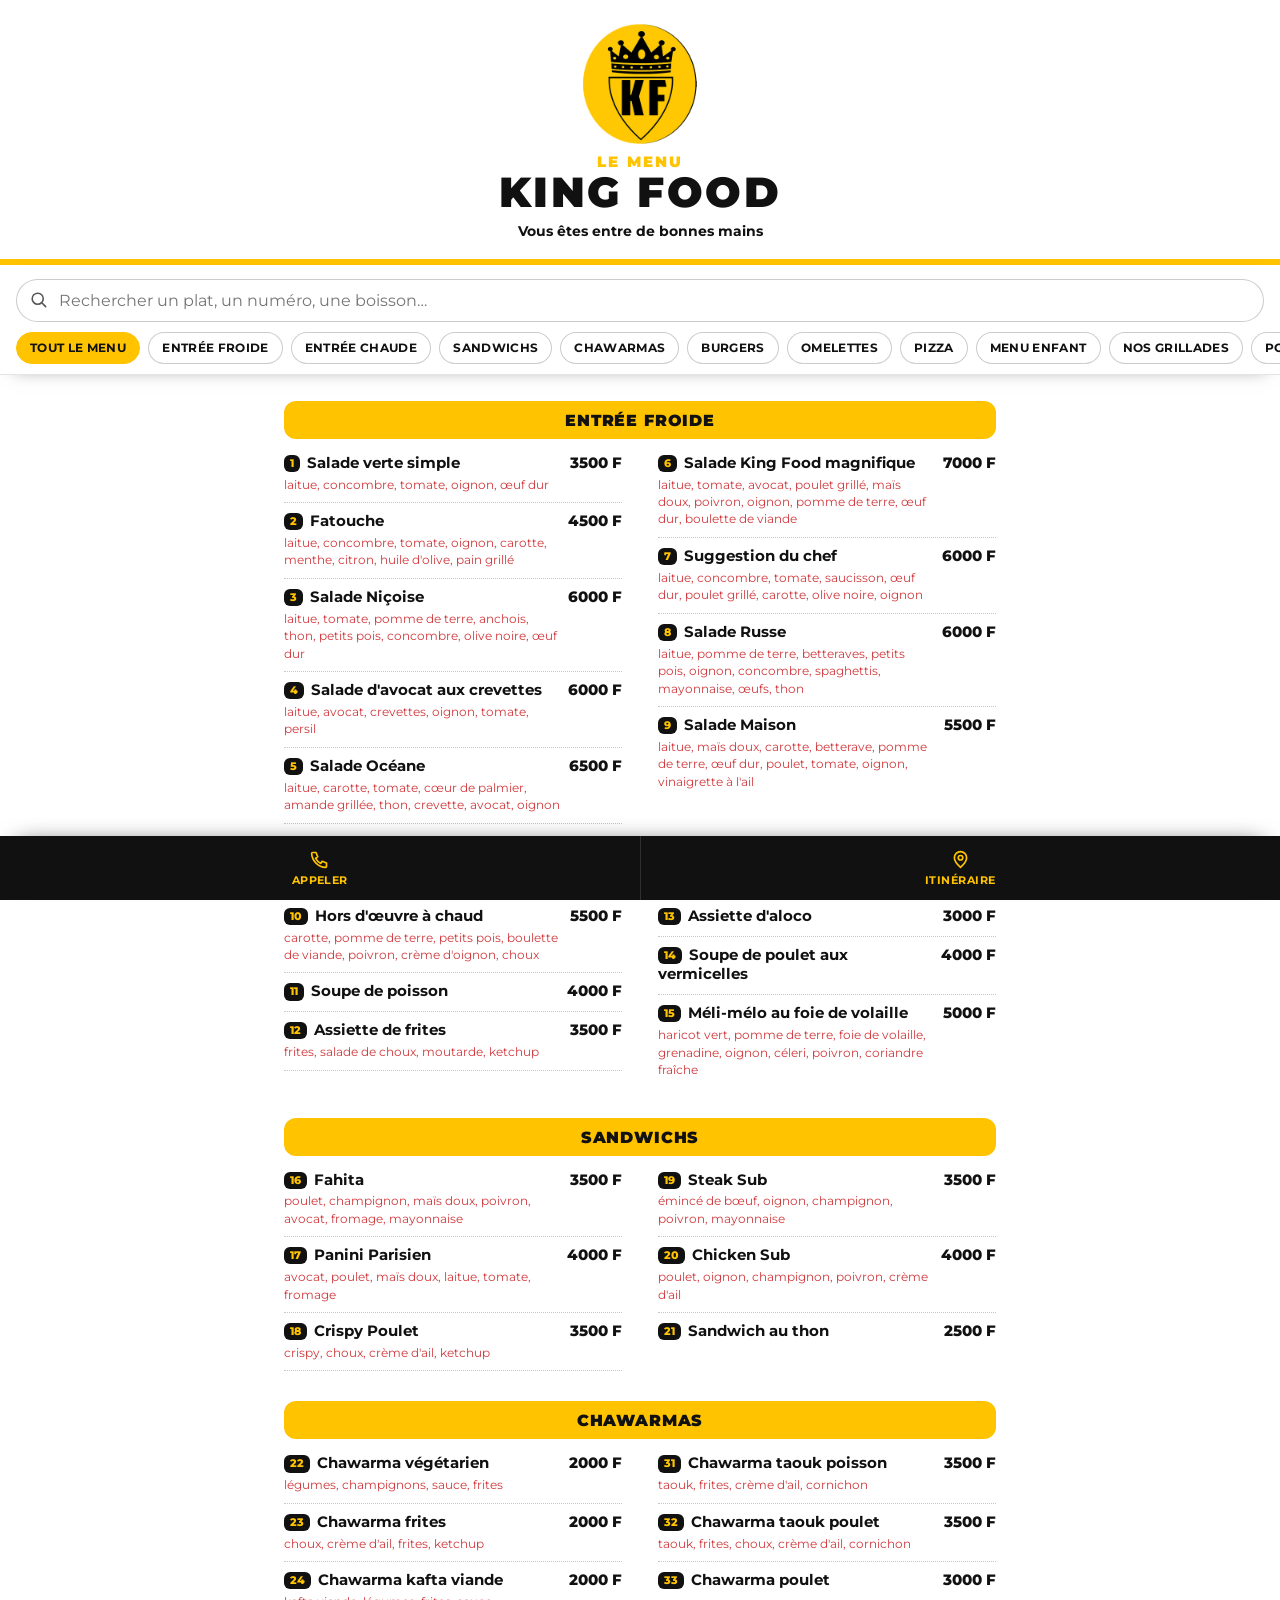
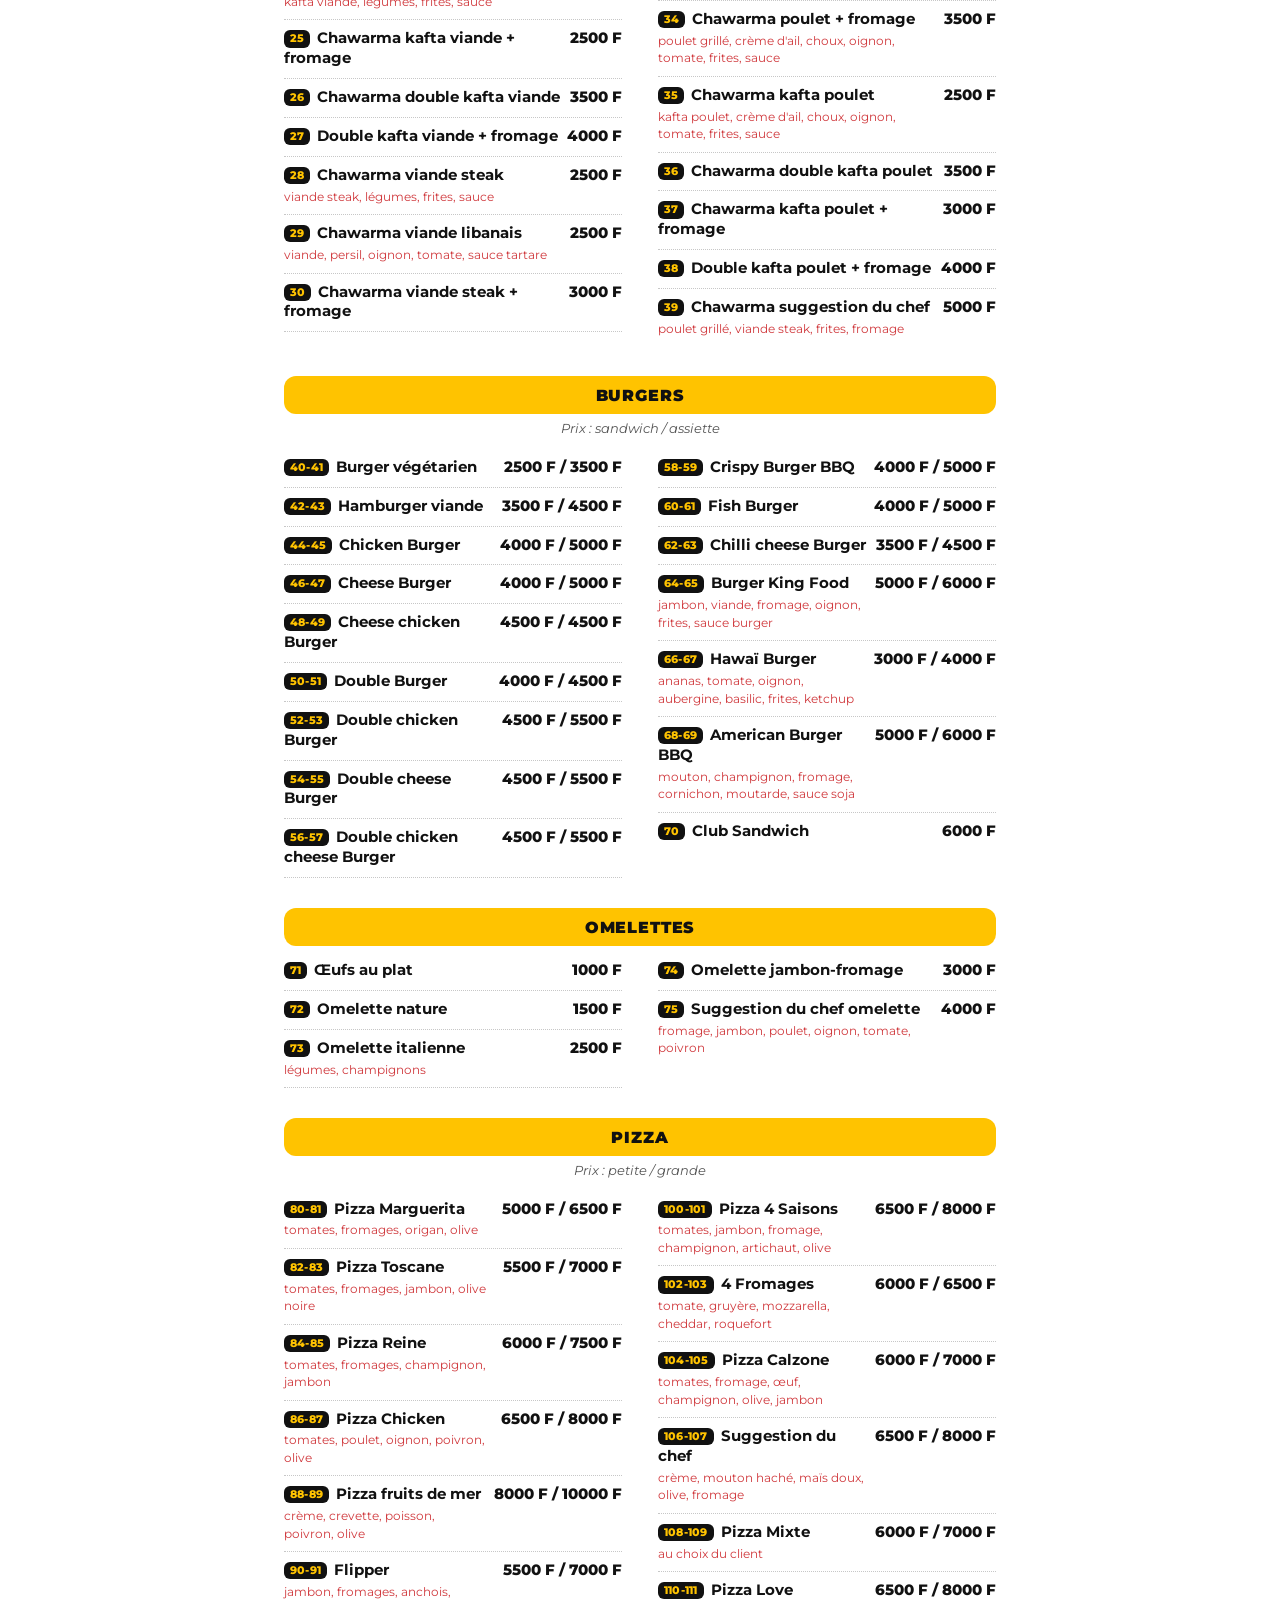
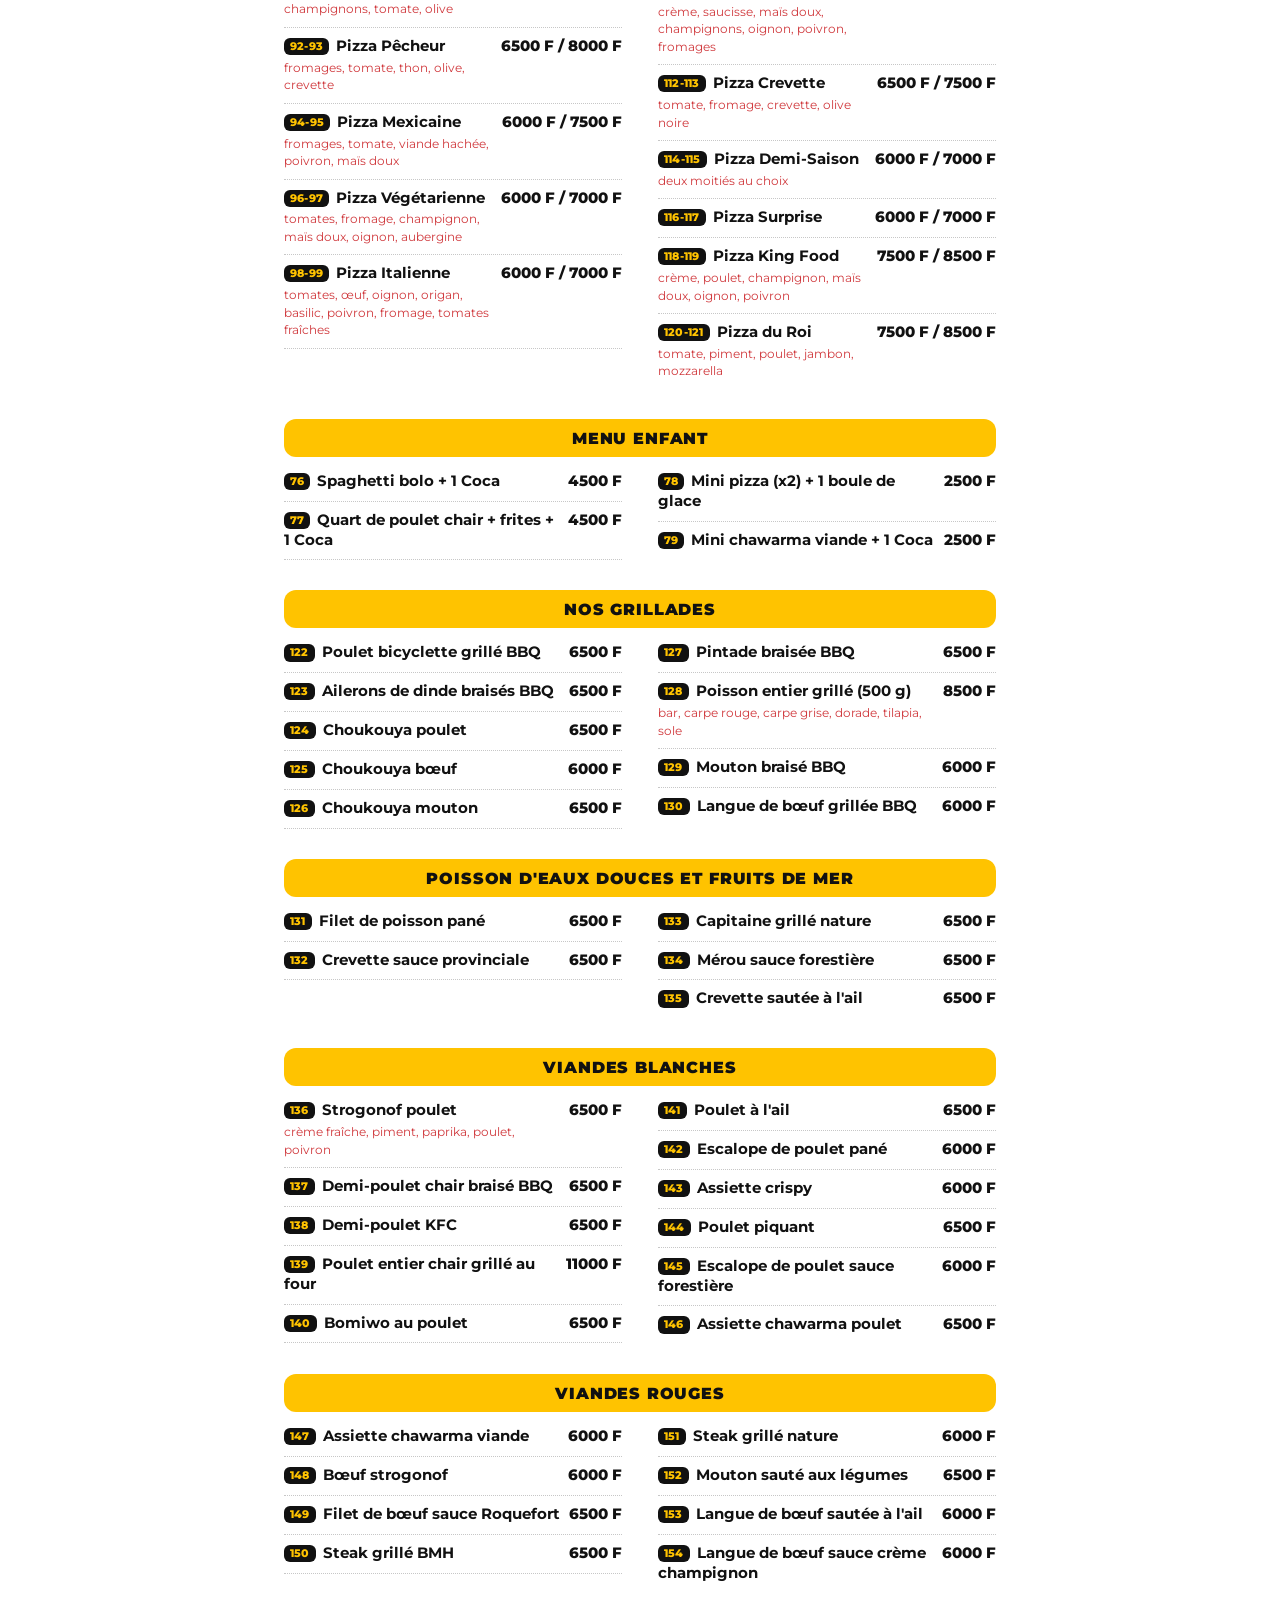
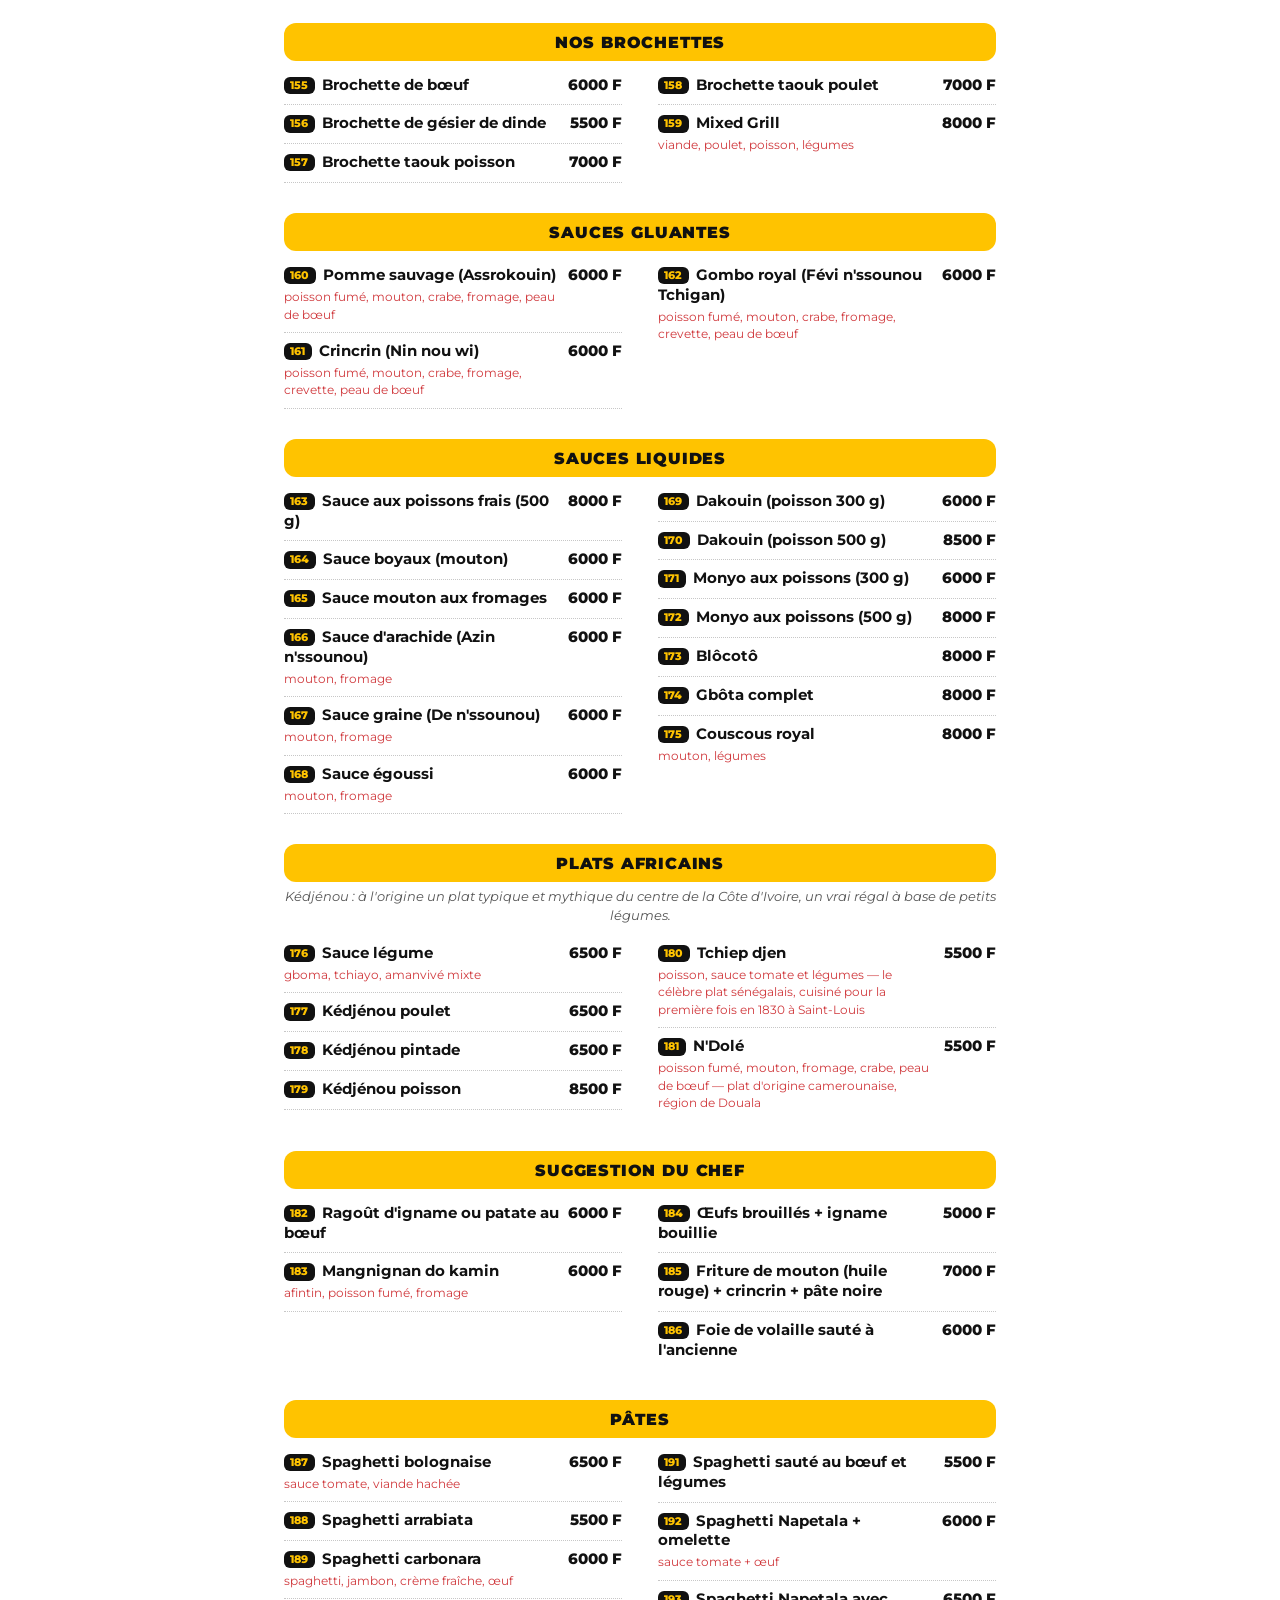
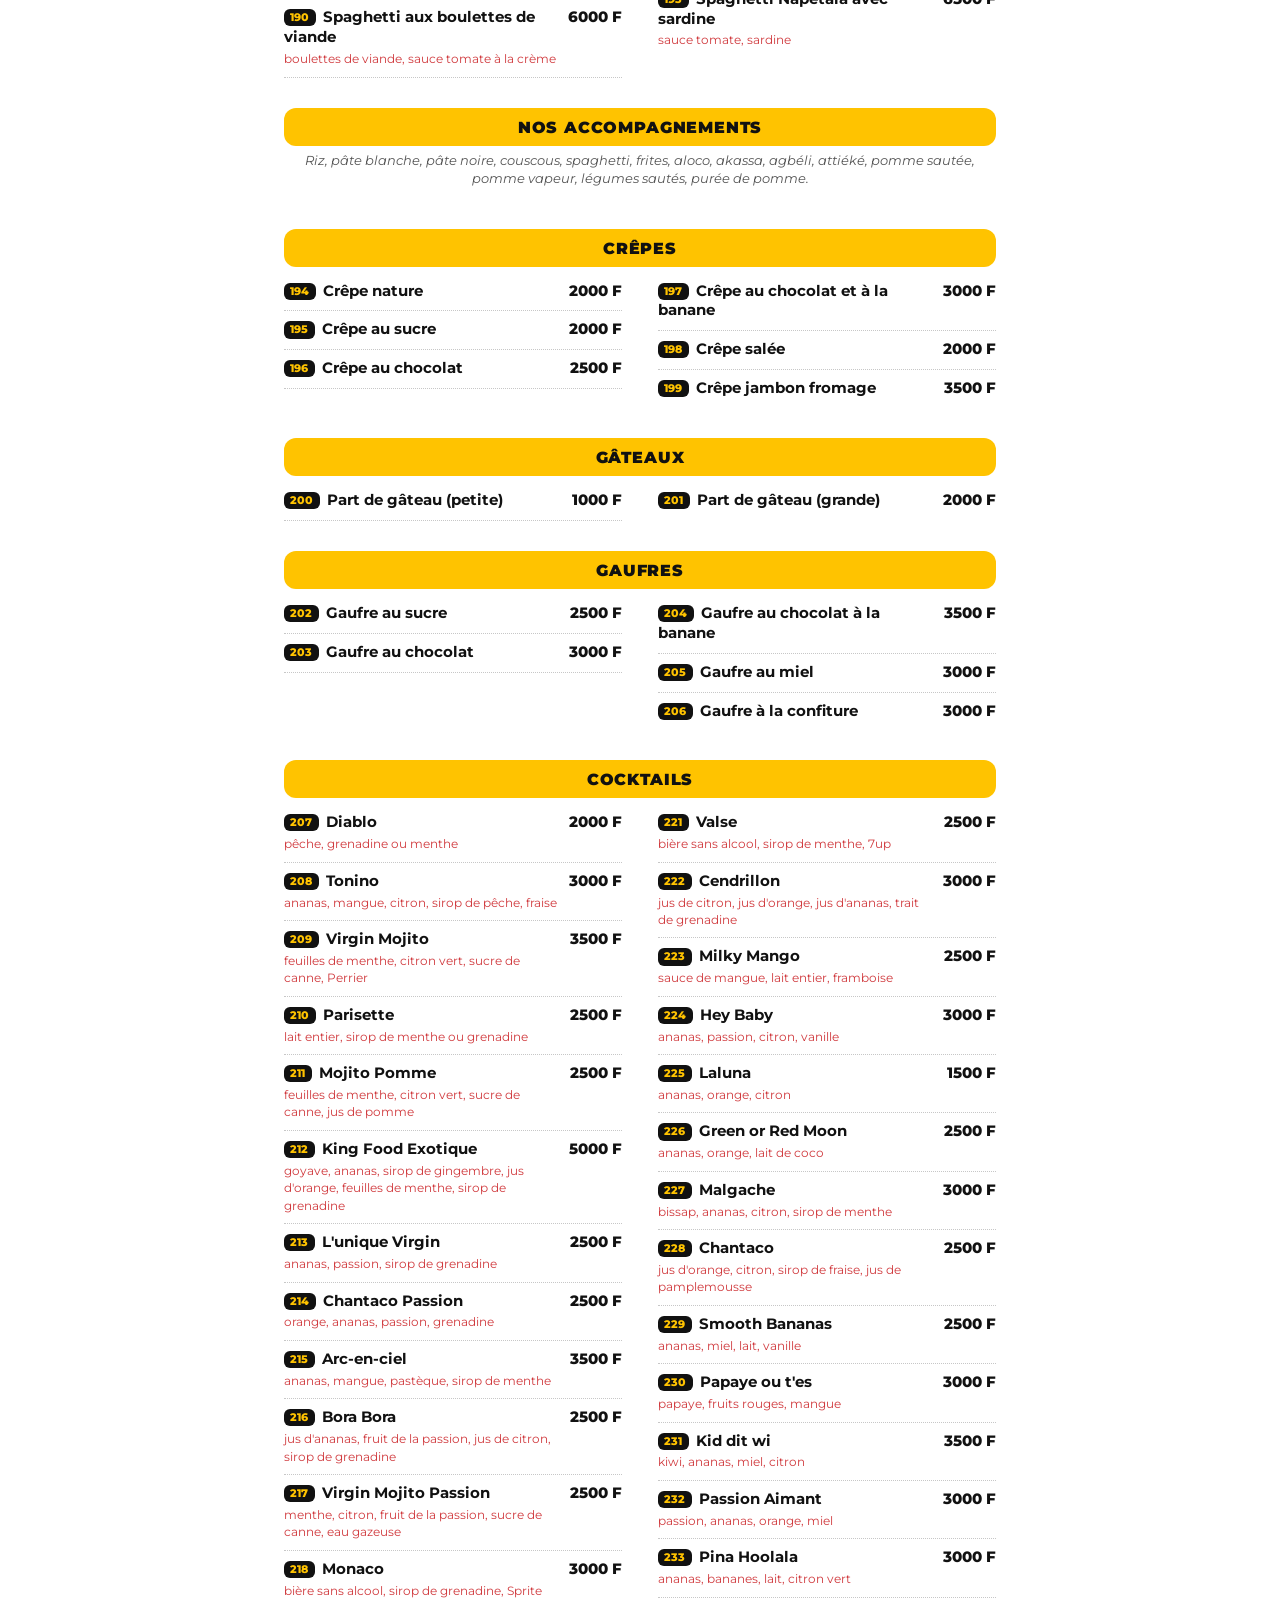
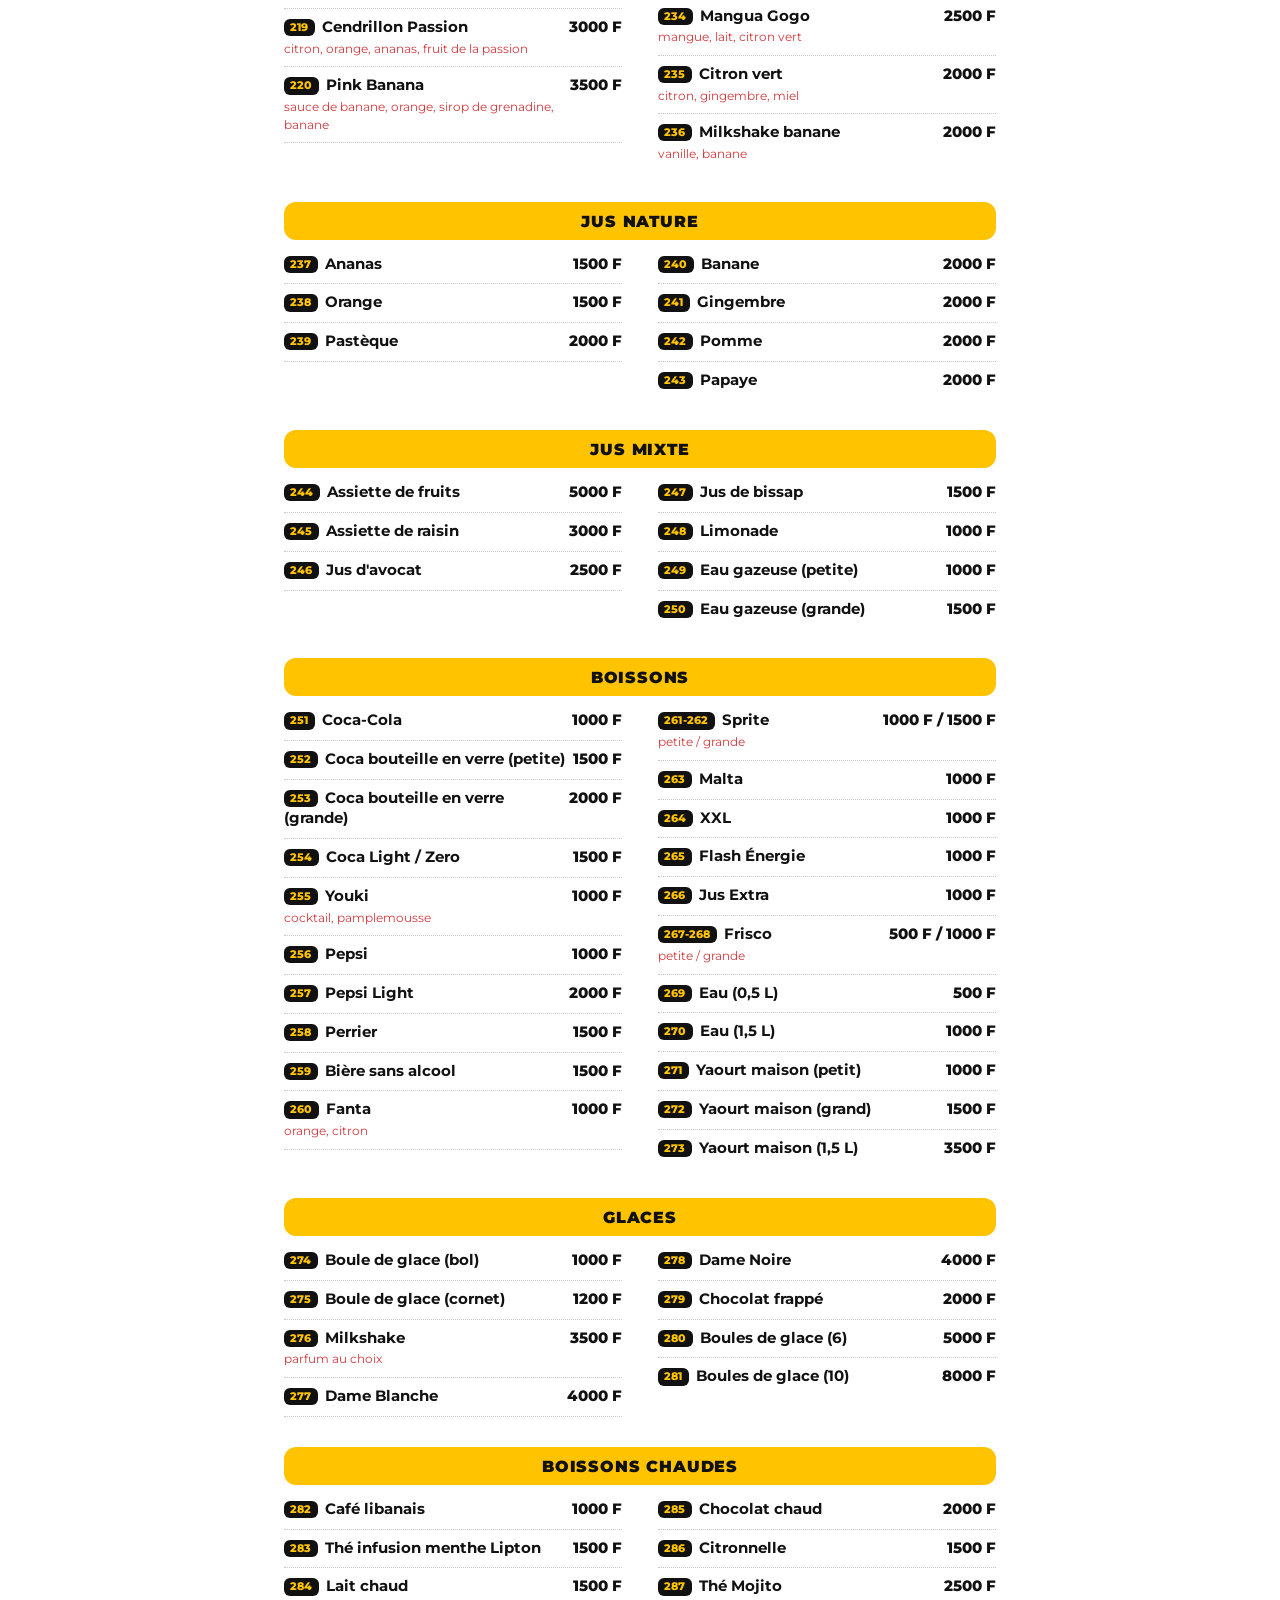
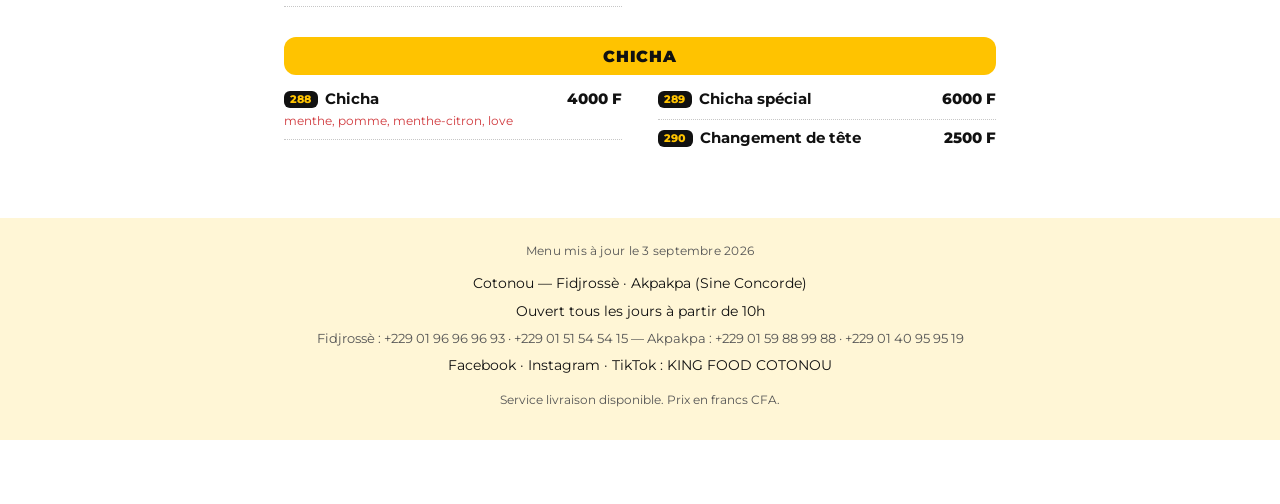
==== index.html @ 0600dcc7 "KING FOOD : menu par code QR permanent, mis à jour via menu.json Le QR encode définitivement https:/" ====
<!DOCTYPE html>
<html lang="fr">
<head>
<meta charset="UTF-8">
<meta name="viewport" content="width=device-width, initial-scale=1, viewport-fit=cover">
<title>Le Menu — KING FOOD</title>
<meta name="description" content="Le menu KING FOOD (Cotonou — Fidjrossè et Akpakpa) : burgers, chawarmas, pizzas, grillades, plats africains, cocktails et desserts. Ouvert tous les jours à partir de 10h, livraison disponible.">
<meta name="theme-color" content="#FFC300">
<meta name="robots" content="index,follow">
<link rel="manifest" href="manifest.webmanifest">
<link rel="preload" href="menu.json" as="fetch" crossorigin="anonymous">
<link rel="preconnect" href="https://fonts.googleapis.com">
<link rel="preconnect" href="https://fonts.gstatic.com" crossorigin>
<link href="https://fonts.googleapis.com/css2?family=Montserrat:wght@400;600;700;800;900&display=swap" rel="stylesheet">
<link rel="stylesheet" href="identite.css">
<link rel="stylesheet" href="carte.css">
<link rel="icon" href="icone-192.png">
<link rel="apple-touch-icon" href="icone-192.png">
</head>
<body>

<header class="carte-header">
  <!-- Le logo se remplace en déposant un nouveau logo.png dans ce dossier. -->
  <img class="carte-logo" src="logo.png" alt="" onerror="this.hidden=true">
  <p class="carte-kicker">Le menu</p>
  <h1 class="carte-brand" id="nomRestaurant">King Food</h1>
  <p class="carte-sub" id="sousTitre" hidden></p>
</header>

<!-- Barre collante : salle + recherche + catégories -->
<div class="sticky-bar">
  <div class="rooms" id="rooms" role="tablist" aria-label="Choisir la carte"></div>
  <div class="search-wrap">
    <svg class="search-icon" viewBox="0 0 24 24" aria-hidden="true">
      <circle cx="11" cy="11" r="7" fill="none" stroke="currentColor" stroke-width="2"/>
      <line x1="16.5" y1="16.5" x2="21" y2="21" stroke="currentColor" stroke-width="2" stroke-linecap="round"/>
    </svg>
    <input id="search" type="search" inputmode="search" autocomplete="off"
           placeholder="Rechercher un plat, un numéro, une boisson…" aria-label="Rechercher dans le menu">
    <button type="button" id="searchClear" class="search-clear" aria-label="Effacer la recherche" hidden>&times;</button>
  </div>
  <nav class="cats" id="cats" aria-label="Catégories"></nav>
</div>

<main id="menu" class="menu" aria-live="polite">
  <p class="loading">Chargement du menu…</p>
</main>

<footer class="carte-footer">
  <p class="maj" id="maj"></p>
  <div class="foot-info" id="footInfo"></div>
  <p class="foot-legal" id="mention" hidden></p>
</footer>

<!-- Barre d'actions fixe en bas d'écran -->
<div class="actionbar" id="actionbar"></div>

<script src="carte.js"></script>
</body>
</html>
---- identite.css ----
/* =========================================================
   CHARTE GRAPHIQUE KING FOOD — le seul fichier à ajuster pour les
   couleurs et les polices. La page carte, l'outil d'import et les
   supports d'impression lisent tous ces variables.
   Relevée sur le logo et le menu imprimé : jaune, noir, blanc,
   rouge d'accent (descriptions, bandes), capitales très grasses.
   Le logo se dépose dans ce dossier sous le nom logo.png.
   ========================================================= */
:root{
  --kf-jaune:#FFC300;
  --kf-noir:#111111;
  --kf-rouge:#D0393D;
  --kf-blanc:#FFFFFF;

  --kf-primaire:var(--kf-jaune);        /* cartouches de catégories, onglet actif, liseré */
  --kf-sur-primaire:var(--kf-noir);     /* texte posé sur le jaune */
  --kf-accent:var(--kf-rouge);          /* descriptions des plats, mots en avant */
  --kf-fond:var(--kf-blanc);            /* fond de page */
  --kf-fond-doux:#FFF6D6;               /* pied de page, cartouches doux (jaune très pâle) */
  --kf-texte:var(--kf-noir);
  --kf-texte-doux:#555555;
  --kf-entete-fond:var(--kf-blanc);     /* en-tête : blanc comme la couverture du menu */
  --kf-entete-texte:var(--kf-noir);
  --kf-barre-fond:var(--kf-noir);       /* barre d'actions en bas d'écran */
  --kf-barre-texte:var(--kf-jaune);

  --kf-police-titre:'Montserrat', 'Poppins', Arial, sans-serif;   /* capitales grasses du menu */
  --kf-police-texte:'Montserrat', 'Poppins', Arial, sans-serif;
}
---- carte.css ----
/* =========================================================
   LA CARTE KING FOOD — feuille de style pensée d'abord pour le mobile.
   Couleurs et polices : identite.css (la charte).
   ========================================================= */
:root{ --bar-h:64px }

*,*::before,*::after{box-sizing:border-box}
html{-webkit-text-size-adjust:100%}
body{
  margin:0;
  font-family:var(--kf-police-texte);
  color:var(--kf-texte);
  background:var(--kf-fond);
  -webkit-font-smoothing:antialiased;
  /* place pour la barre d'actions fixe + encoche iPhone */
  padding-bottom:calc(var(--bar-h) + env(safe-area-inset-bottom));
}
body.sans-actions{padding-bottom:0}
img,svg{display:block;max-width:100%}
button{font-family:inherit;cursor:pointer}

/* ---------- En-tête : comme la couverture du menu ---------- */
.carte-header{
  background:var(--kf-entete-fond);
  color:var(--kf-entete-texte);
  text-align:center;
  padding:24px 20px 20px;
  border-bottom:6px solid var(--kf-primaire);
  position:relative;
}
.carte-header::after{
  content:"";
  position:absolute;left:0;right:0;bottom:-10px;height:4px;
  background:var(--kf-accent);
}
.carte-logo{display:block;width:96px;height:96px;margin:0 auto 8px;object-fit:contain}
.carte-logo[hidden]{display:none}
.carte-kicker{
  margin:0;
  font-family:var(--kf-police-titre);
  font-weight:900;
  text-transform:uppercase;
  letter-spacing:.14em;
  color:var(--kf-primaire);
  font-size:.95rem;
}
.carte-brand{
  font-family:var(--kf-police-titre);
  font-size:2rem;
  font-weight:900;
  text-transform:uppercase;
  letter-spacing:.06em;
  margin:0;
  line-height:1.05;
}
.carte-sub{margin:8px 0 0;font-size:.86rem;font-weight:700}
.carte-sub[hidden]{display:none}

/* ---------- Barre collante ---------- */
.sticky-bar{
  position:sticky;
  top:0;
  z-index:20;
  background:var(--kf-fond);
  border-bottom:1px solid rgba(0,0,0,.1);
  box-shadow:0 6px 18px -14px rgba(0,0,0,.6);
  padding:14px 0 0;
}

/* Onglets de salle (masqués s'il n'y a qu'une carte) */
.rooms{display:flex;gap:8px;padding:0 16px 10px}
.rooms[hidden]{display:none}
.room-tab{
  flex:1;
  padding:11px 8px;
  border:2px solid var(--kf-noir);
  background:transparent;
  color:var(--kf-noir);
  border-radius:999px;
  font-weight:700;
  font-size:.9rem;
  transition:background .18s ease,color .18s ease;
}
.room-tab[aria-selected="true"]{background:var(--kf-primaire);border-color:var(--kf-primaire);color:var(--kf-sur-primaire)}

/* Recherche */
.search-wrap{position:relative;padding:0 16px 10px}
.search-icon{position:absolute;left:29px;top:11px;width:19px;height:19px;color:var(--kf-texte-doux);pointer-events:none}
#search{
  width:100%;
  padding:11px 40px 11px 42px;
  font-size:16px; /* 16px = pas de zoom automatique sur iOS */
  font-family:inherit;
  color:var(--kf-texte);
  background:#fff;
  border:1.5px solid rgba(0,0,0,.2);
  border-radius:999px;
  outline:none;
}
#search:focus{border-color:var(--kf-noir);box-shadow:0 0 0 3px rgba(255,195,0,.45)}
#search::-webkit-search-cancel-button{display:none}
.search-clear{position:absolute;right:26px;top:5px;width:30px;height:30px;border:0;background:transparent;color:var(--kf-texte-doux);font-size:1.5rem;line-height:1}

/* Pastilles de catégories */
.cats{display:flex;gap:8px;overflow-x:auto;padding:0 16px 10px;scrollbar-width:none;-webkit-overflow-scrolling:touch}
.cats::-webkit-scrollbar{display:none}
.cat-pill{
  flex:0 0 auto;
  padding:8px 13px;
  border:1.5px solid rgba(0,0,0,.2);
  background:#fff;
  color:var(--kf-texte);
  border-radius:999px;
  font-size:.72rem;
  font-weight:700;
  text-transform:uppercase;
  letter-spacing:.03em;
  white-space:nowrap;
  transition:background .18s ease,color .18s ease,border-color .18s ease;
}
.cat-pill.active{background:var(--kf-primaire);border-color:var(--kf-primaire);color:var(--kf-sur-primaire)}

/* ---------- Carte ---------- */
.menu{padding:18px 16px 8px;max-width:760px;margin:0 auto}
.loading,.empty{text-align:center;color:var(--kf-texte-doux);padding:48px 12px;font-size:.92rem}
.empty strong{color:var(--kf-texte);display:block;margin-bottom:6px;font-size:1rem}

.cat-block{margin-bottom:30px;scroll-margin-top:190px}
/* cartouche jaune, capitales noires : le titre de catégorie du menu imprimé */
.cat-title{
  display:block;
  margin:0 0 6px;
  padding:9px 16px;
  background:var(--kf-primaire);
  color:var(--kf-sur-primaire);
  border-radius:12px;
  text-align:center;
  font-family:var(--kf-police-titre);
  font-size:1.02rem;
  font-weight:900;
  text-transform:uppercase;
  letter-spacing:.05em;
}
.cat-note{margin:4px 0 10px;font-size:.8rem;color:var(--kf-texte-doux);text-align:center;font-style:italic;line-height:1.45}

.item{display:flex;align-items:baseline;gap:8px;padding:9px 0;border-bottom:1px dotted rgba(0,0,0,.22)}
.item:last-child{border-bottom:0}
.item-main{flex:1;min-width:0}
.item-name{font-weight:700;font-size:.92rem;line-height:1.35}
/* le numéro du plat, pour commander au comptoir */
.item-num{
  display:inline-block;
  margin-right:7px;
  padding:1px 6px;
  border-radius:6px;
  background:var(--kf-noir);
  color:var(--kf-primaire);
  font-size:.7rem;
  font-weight:800;
  letter-spacing:.02em;
  vertical-align:1px;
  white-space:nowrap;
}
.item-desc{margin-top:2px;font-size:.78rem;line-height:1.4;color:var(--kf-accent)}
.item-price{flex:0 0 auto;font-weight:800;font-size:.92rem;color:var(--kf-noir);white-space:nowrap}
mark{background:rgba(255,195,0,.55);color:inherit;border-radius:3px;padding:0 1px}

/* ---------- Pied de page ---------- */
.carte-footer{background:var(--kf-fond-doux);padding:26px 20px 30px;text-align:center;margin-top:10px}
.maj{margin:0 0 16px;font-size:.74rem;color:var(--kf-texte-doux);letter-spacing:.02em}
.foot-info{display:grid;gap:8px;font-size:.86rem;color:var(--kf-texte);margin-bottom:16px;line-height:1.45}
.foot-info a{color:var(--kf-texte);text-decoration:none;font-weight:700}
.foot-info .tel{font-size:.8rem;color:var(--kf-texte-doux)}
.foot-legal{margin:0;font-size:.72rem;color:var(--kf-texte-doux);line-height:1.5}
.foot-legal[hidden]{display:none}

/* ---------- Barre d'actions fixe ---------- */
.actionbar{
  position:fixed;left:0;right:0;bottom:0;z-index:30;
  display:flex;
  background:var(--kf-barre-fond);
  padding-bottom:env(safe-area-inset-bottom);
  box-shadow:0 -8px 24px -18px rgba(0,0,0,.9);
}
.actionbar[hidden]{display:none}
.action{
  flex:1;display:flex;flex-direction:column;align-items:center;justify-content:center;gap:3px;
  height:var(--bar-h);
  color:var(--kf-barre-texte);
  text-decoration:none;
  font-size:.7rem;font-weight:700;text-transform:uppercase;letter-spacing:.04em;
  border:0;background:transparent;
}
.action + .action{border-left:1px solid rgba(255,255,255,.13)}
.action svg{width:21px;height:21px;fill:none;stroke:currentColor;stroke-width:1.9;stroke-linecap:round;stroke-linejoin:round}
.action:active{background:rgba(255,255,255,.09)}

/* ---------- Écran large : deux colonnes ---------- */
@media (min-width:720px){
  .carte-logo{width:120px;height:120px}
  .carte-brand{font-size:2.6rem}
  .menu{padding:26px 24px 20px}
  .cat-items{columns:2;column-gap:36px}
  .item{break-inside:avoid}
}

/* ---------- Impression ---------- */
@media print{
  .sticky-bar,.actionbar{display:none}
  body{background:#fff;padding-bottom:0}
  .cat-items{columns:2;column-gap:28px}
  .cat-block{break-inside:avoid}
}

@media (prefers-reduced-motion:reduce){
  *{transition:none!important;scroll-behavior:auto!important}
}
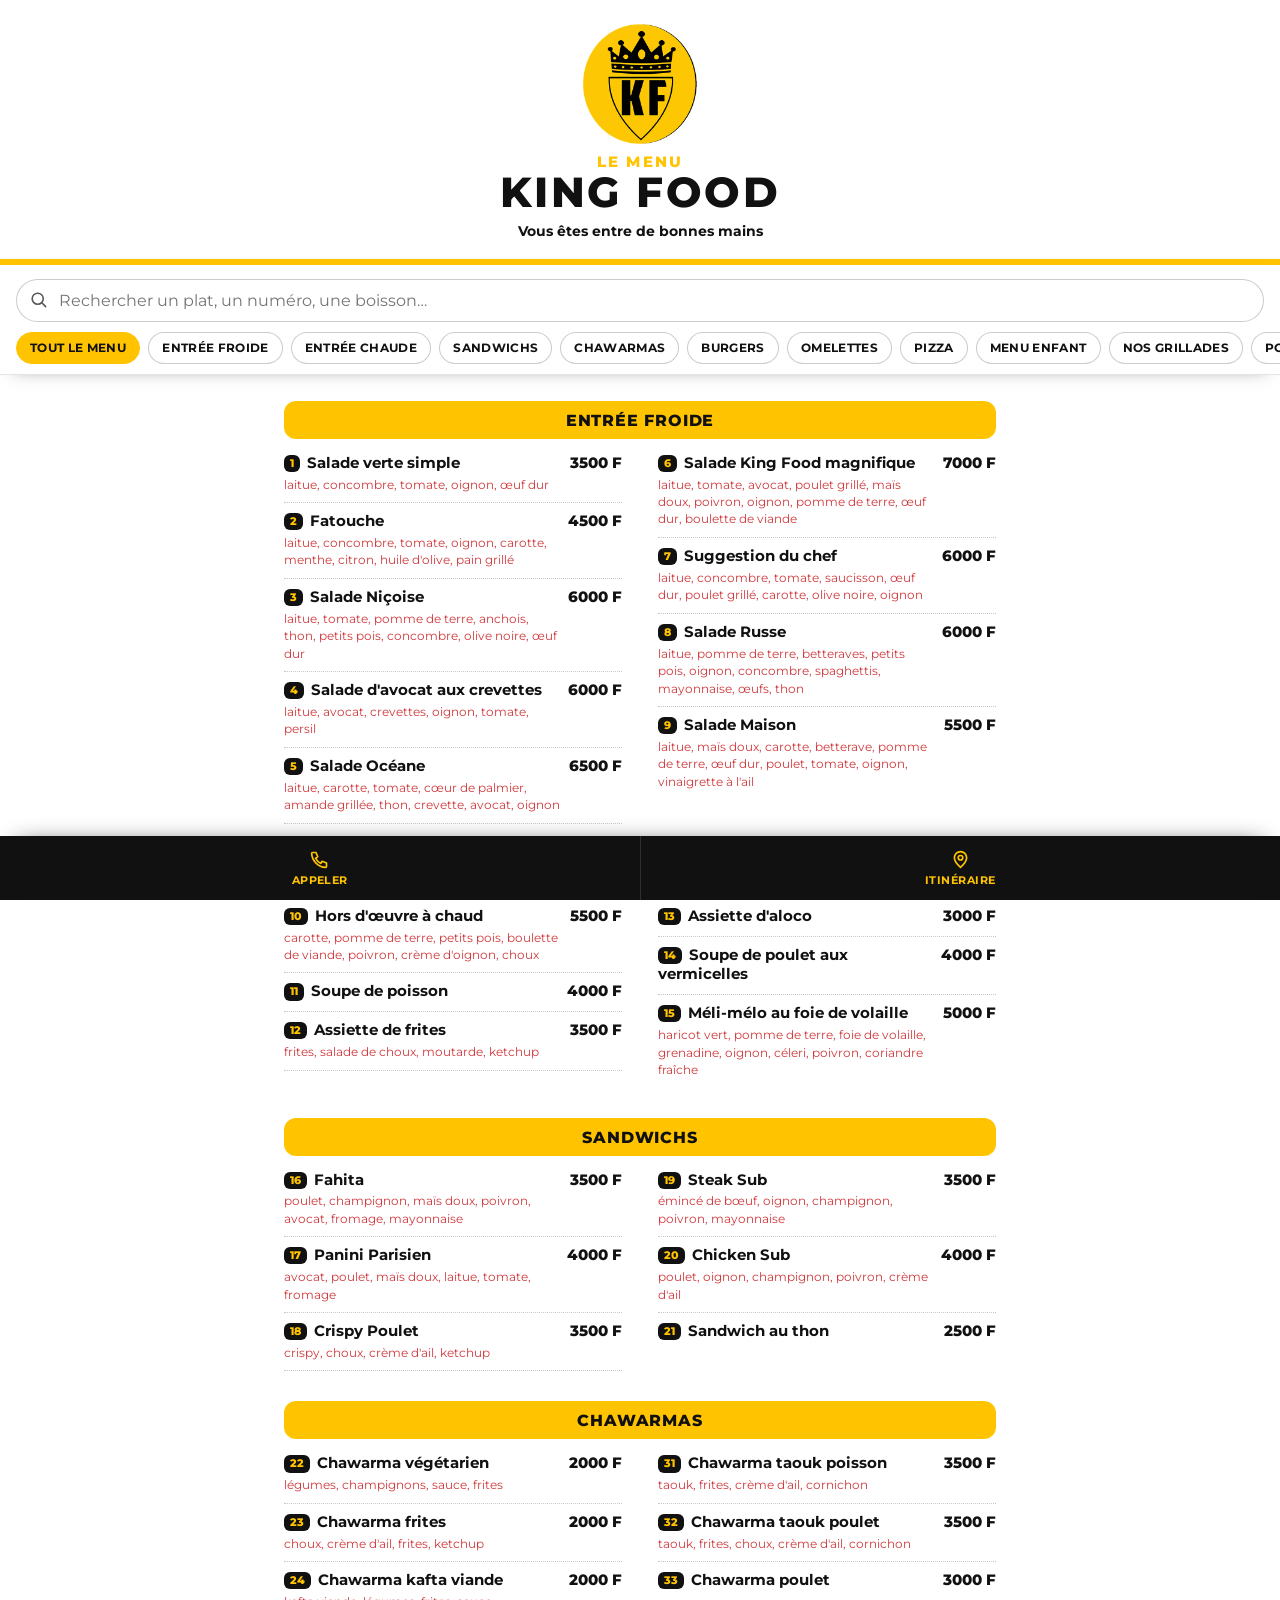
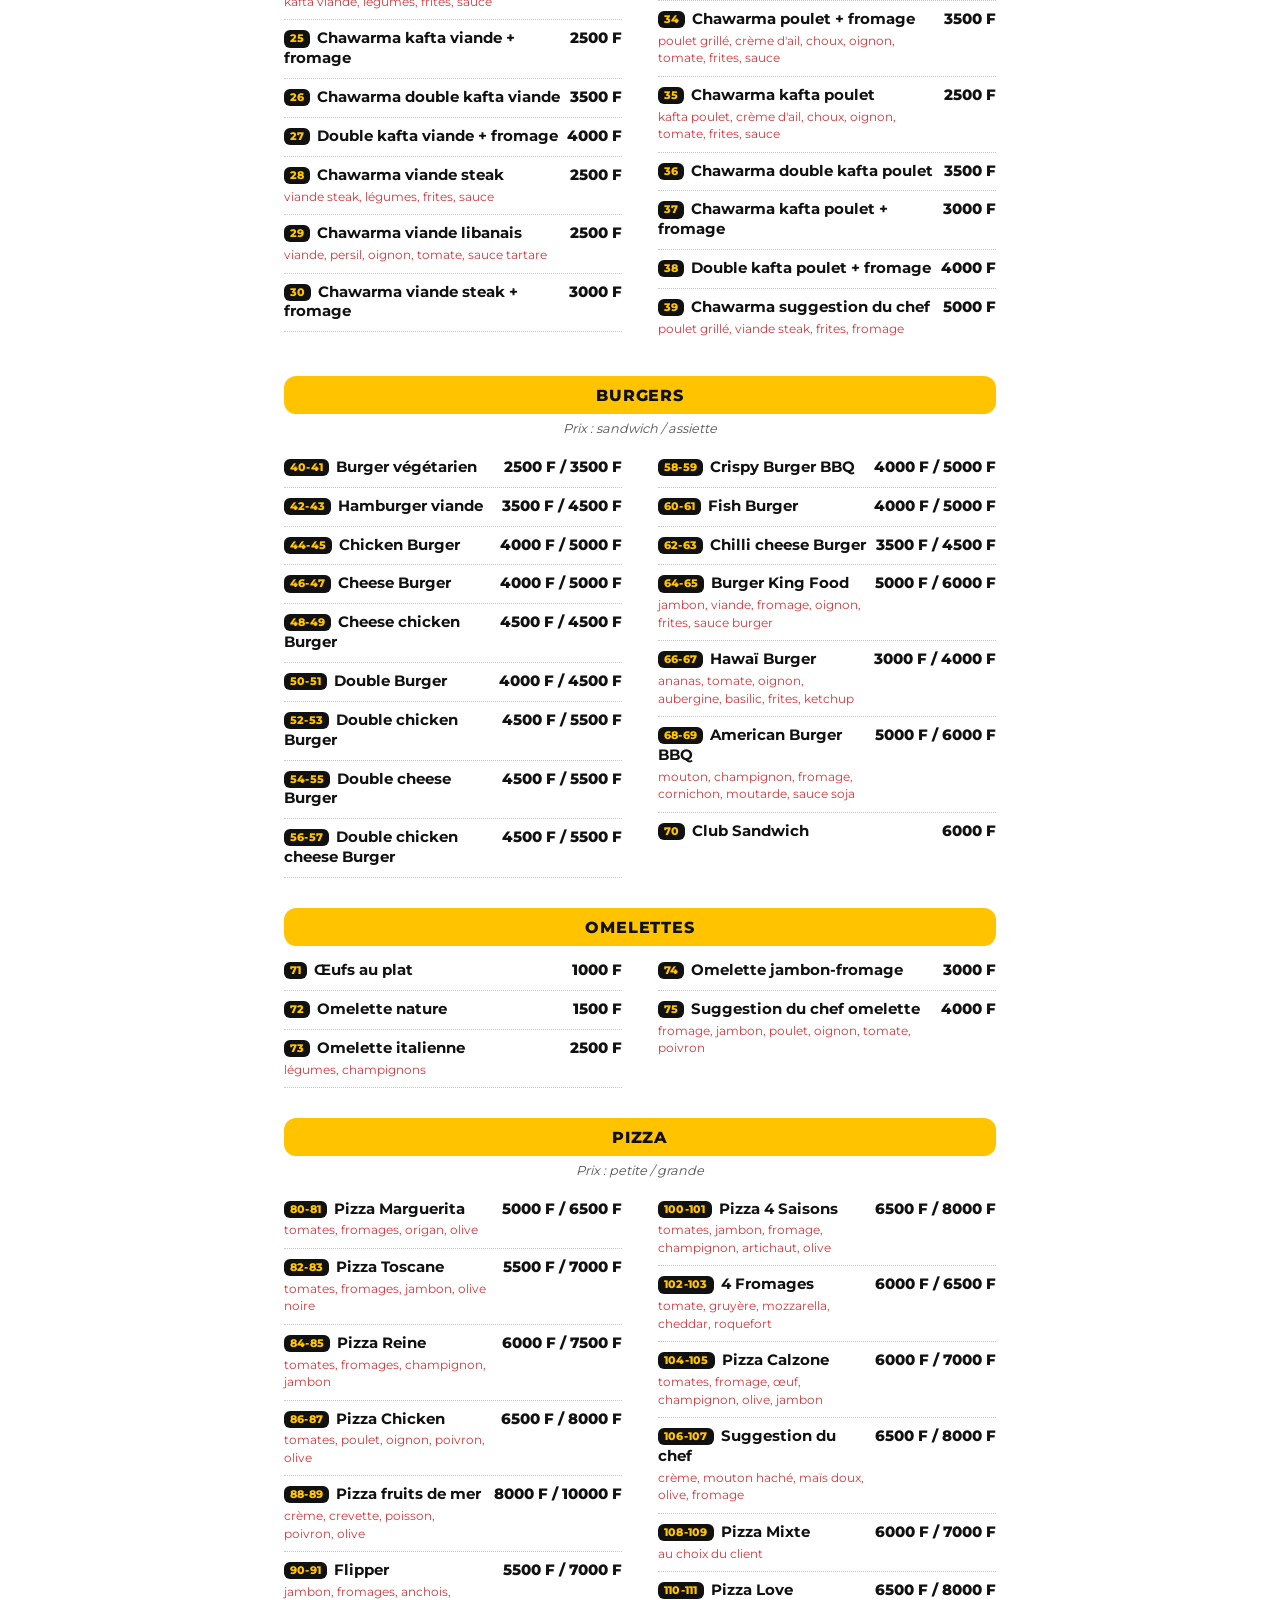
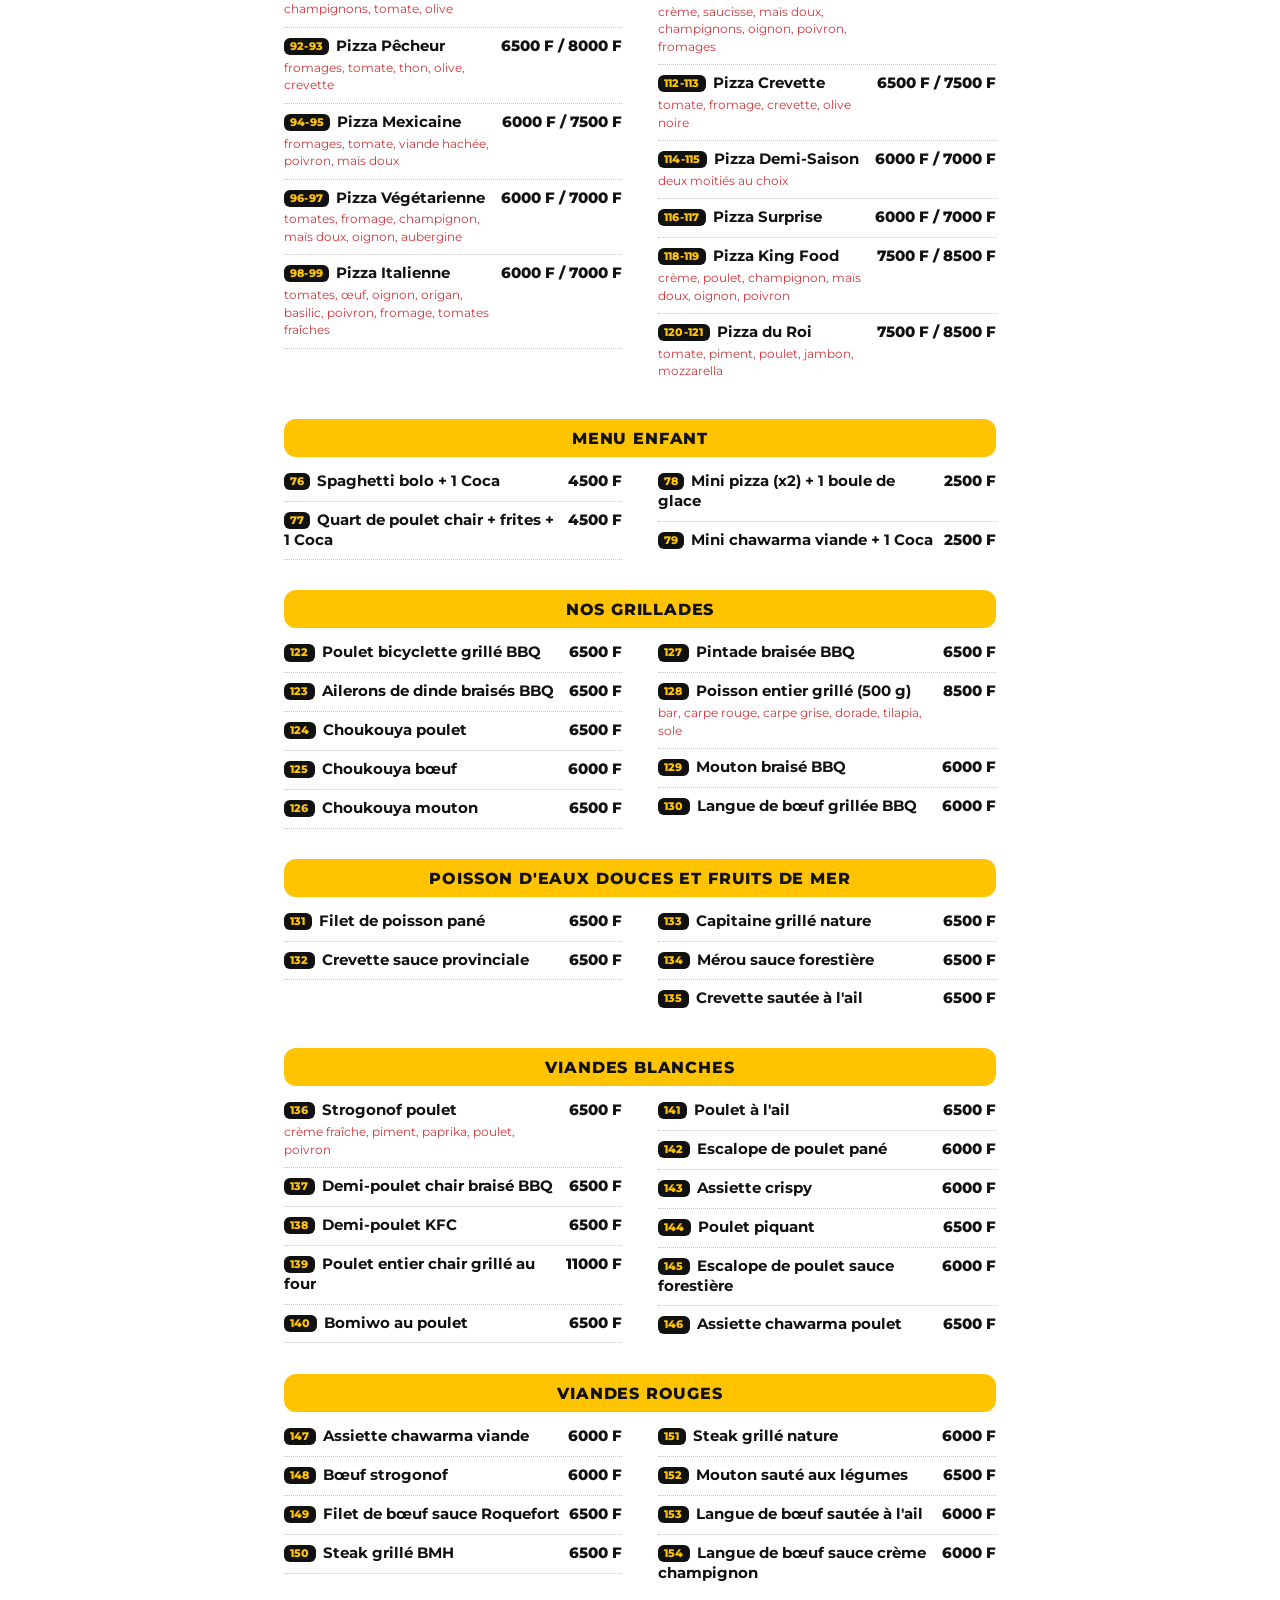
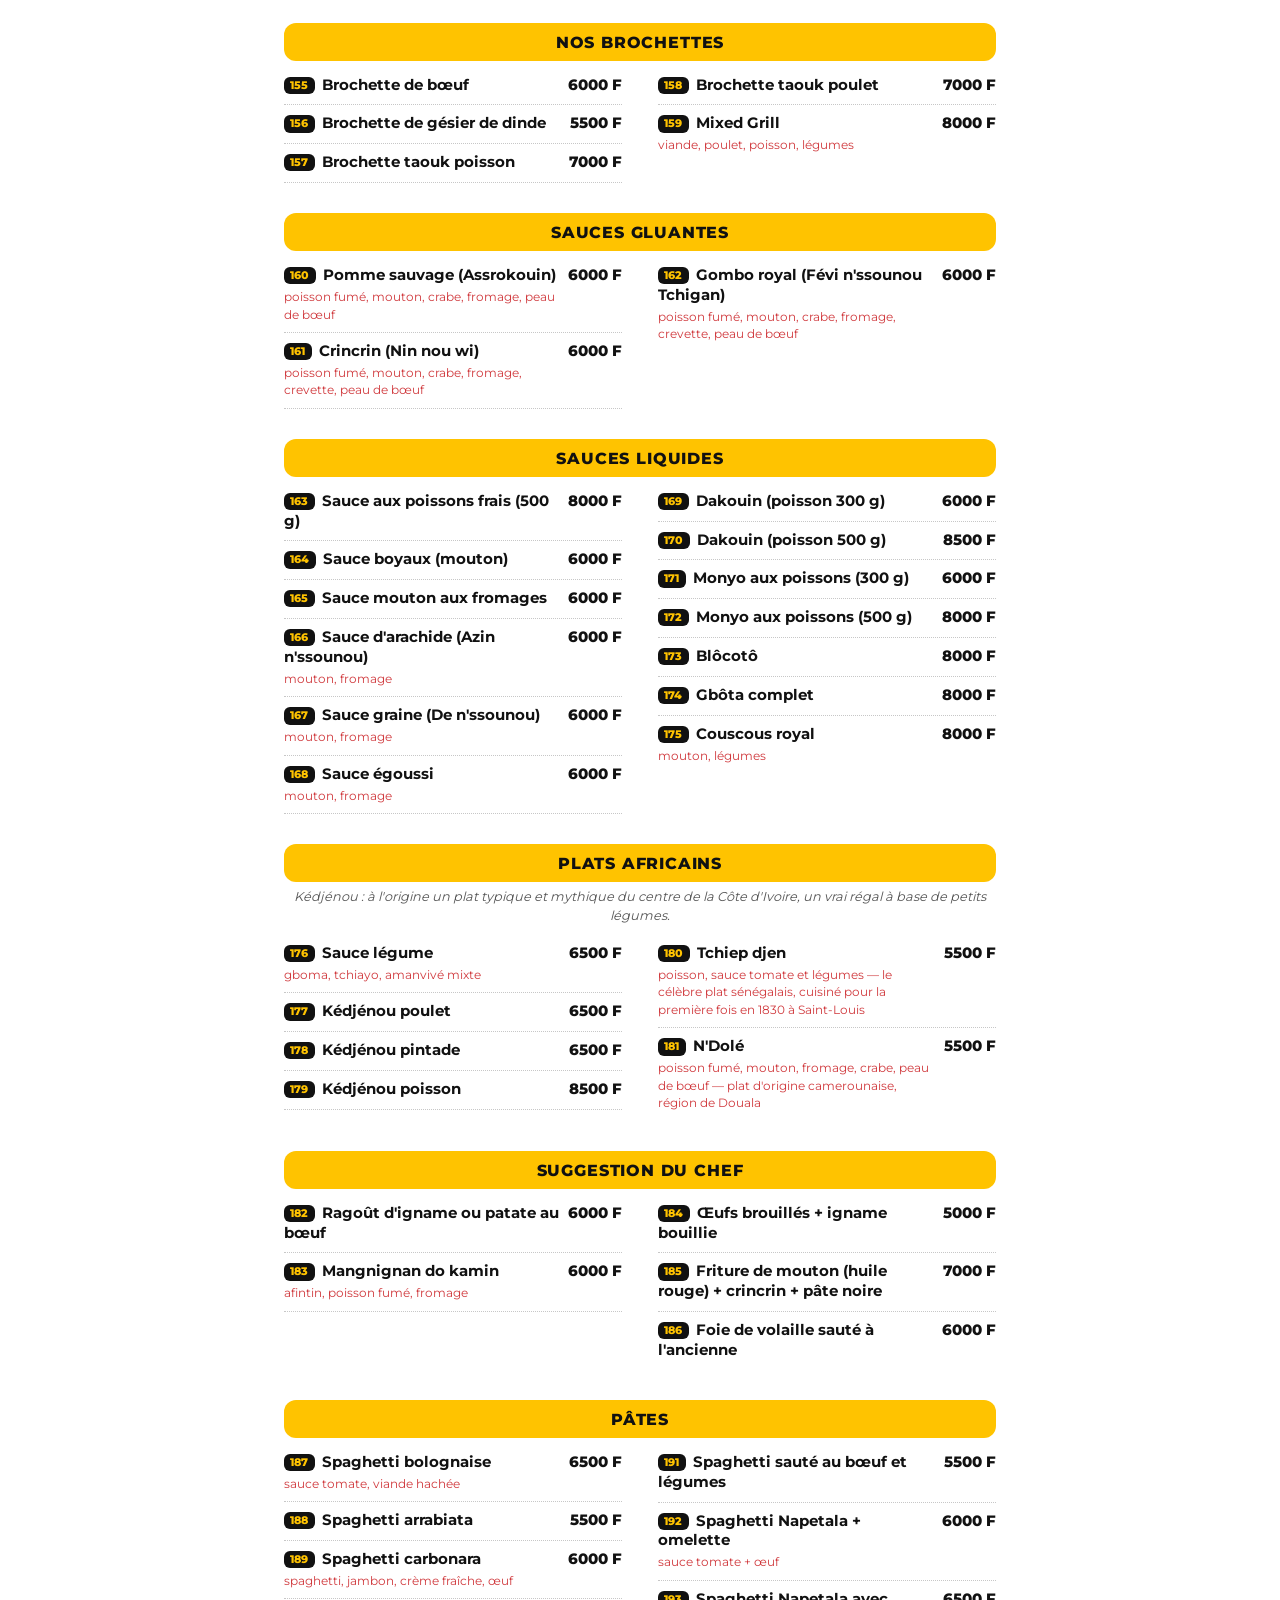
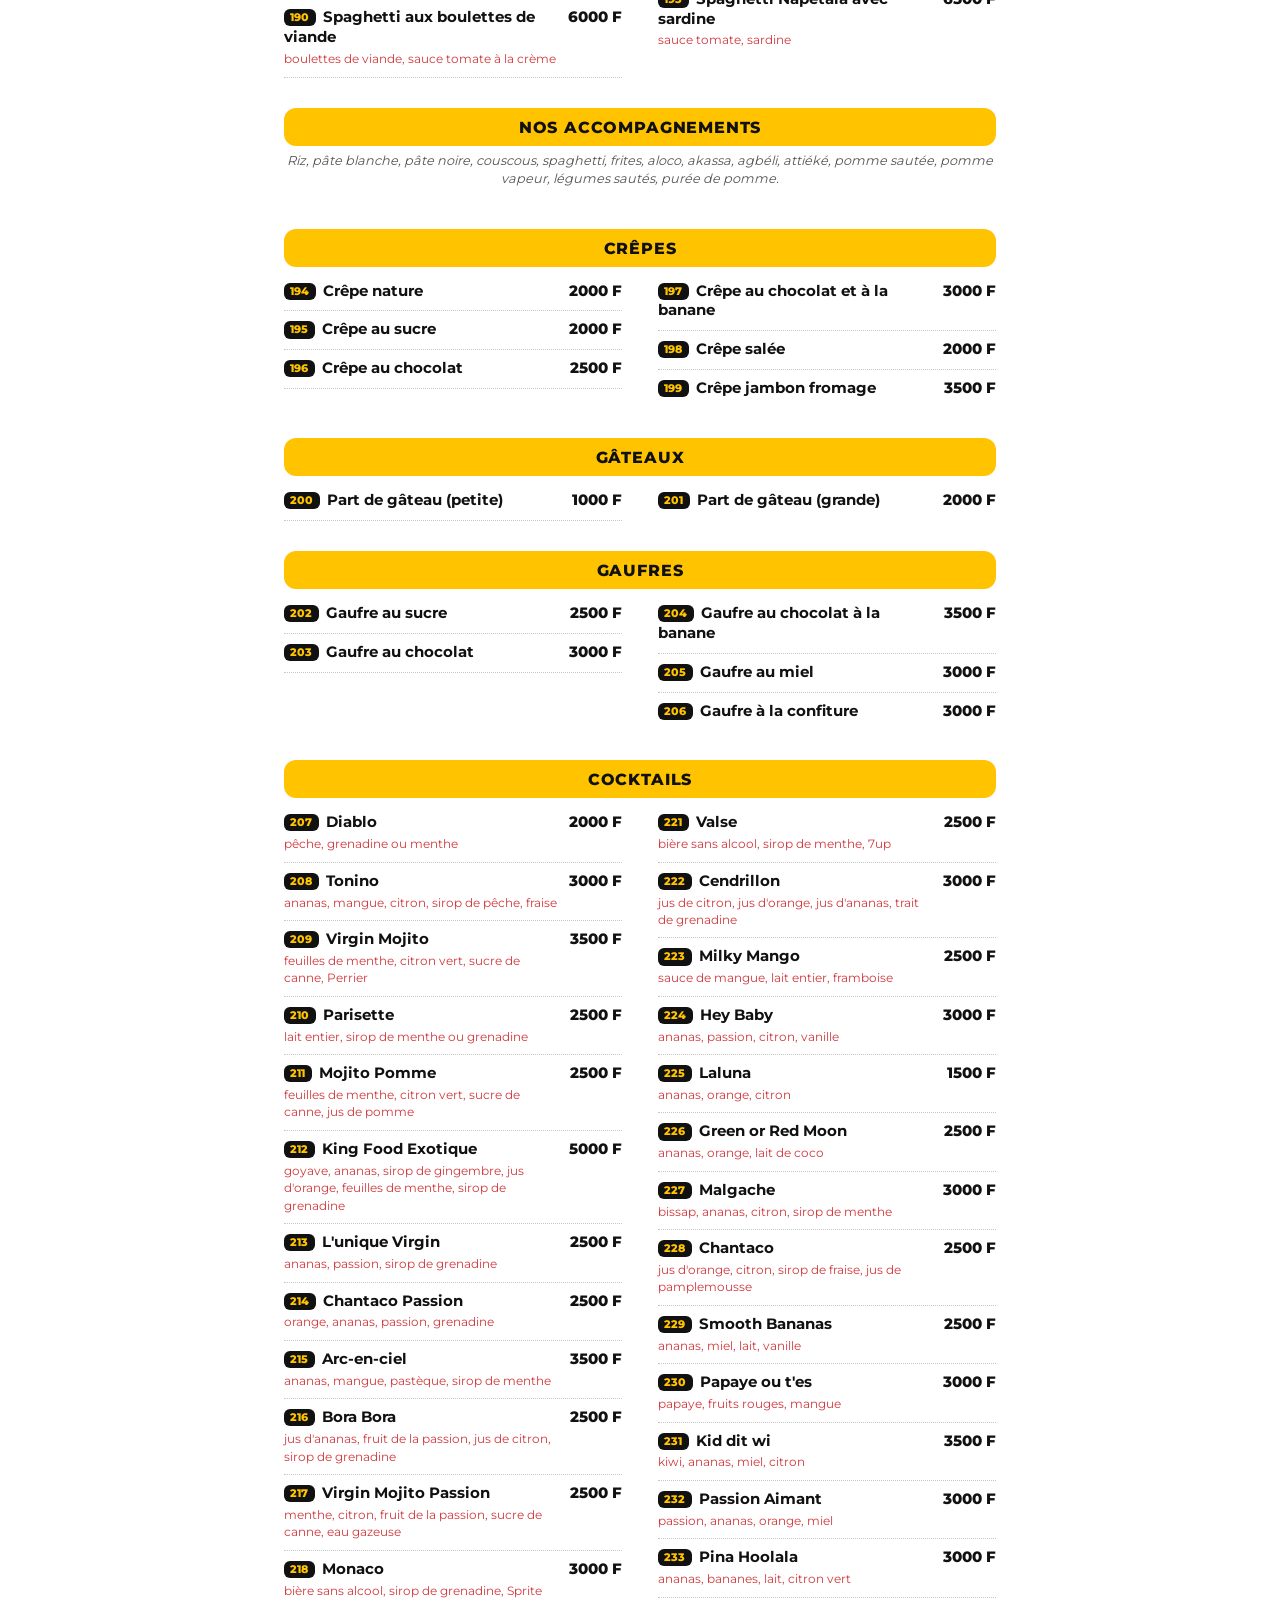
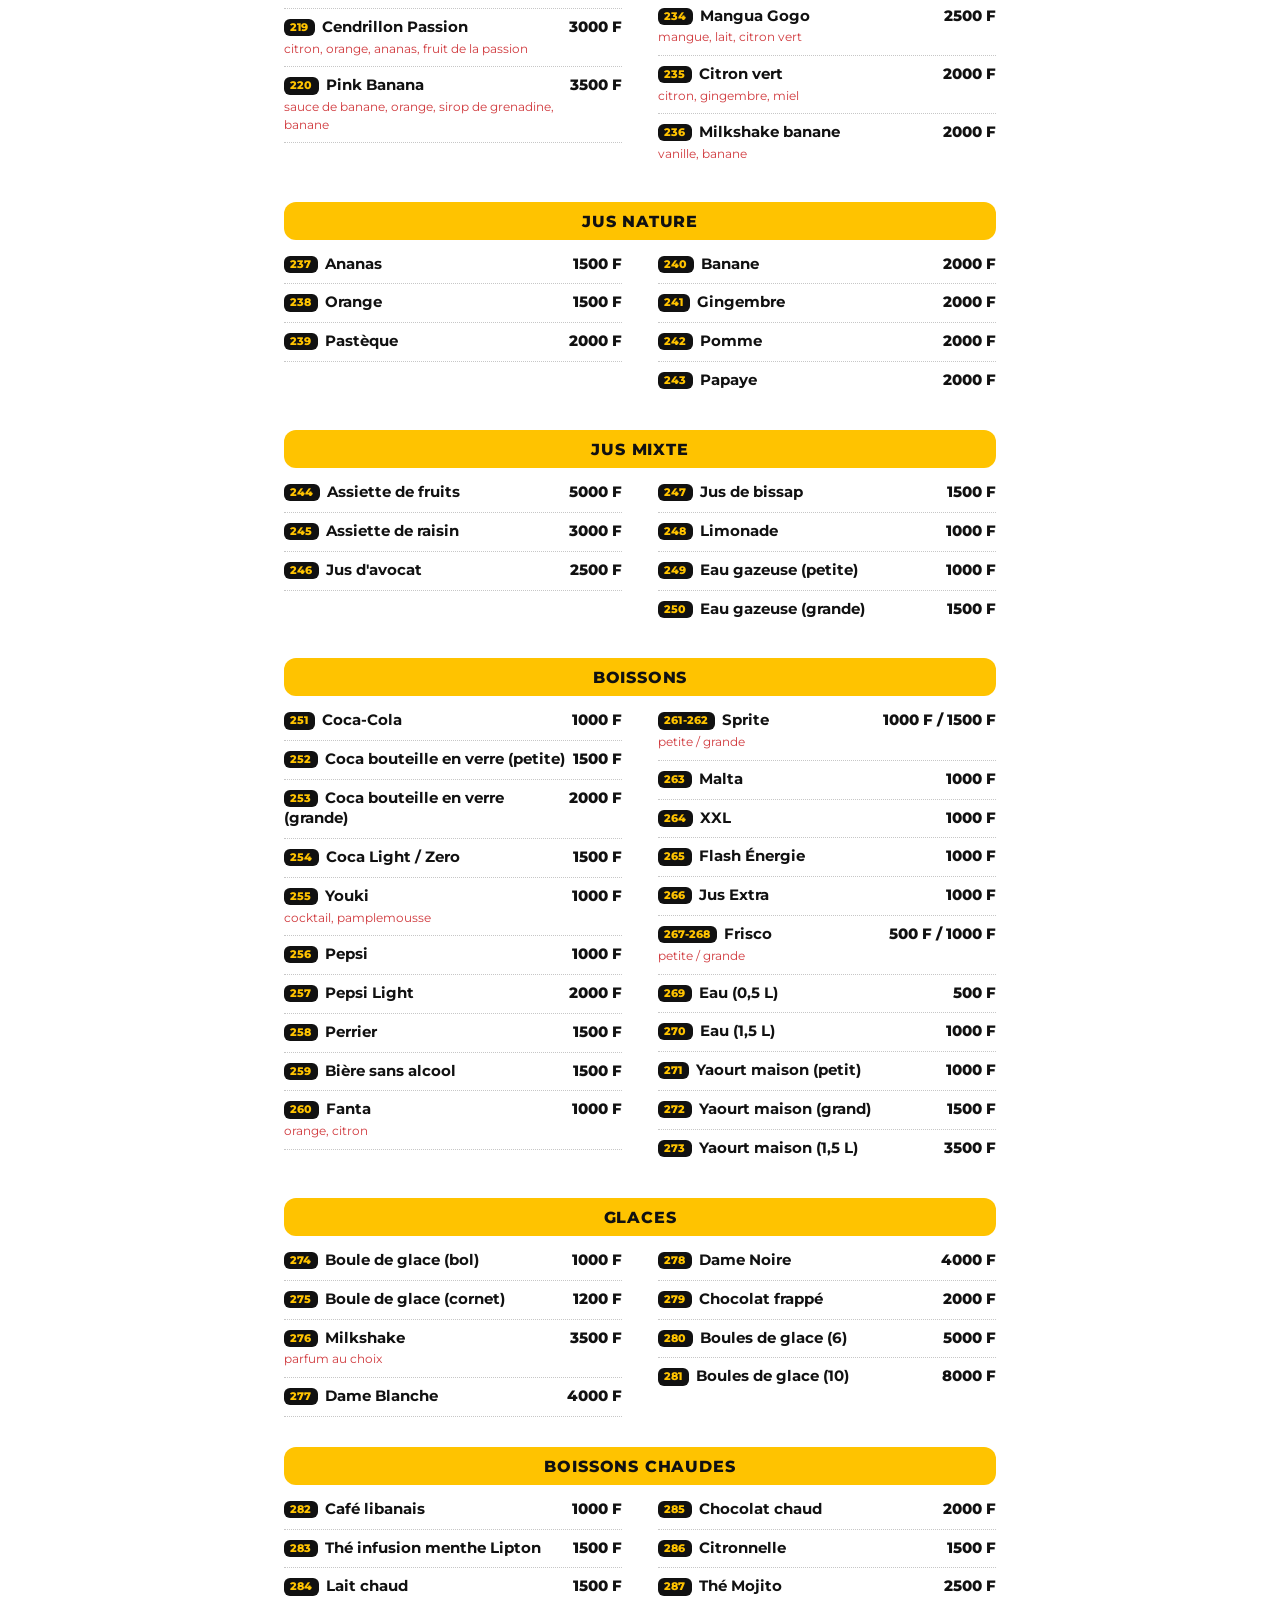
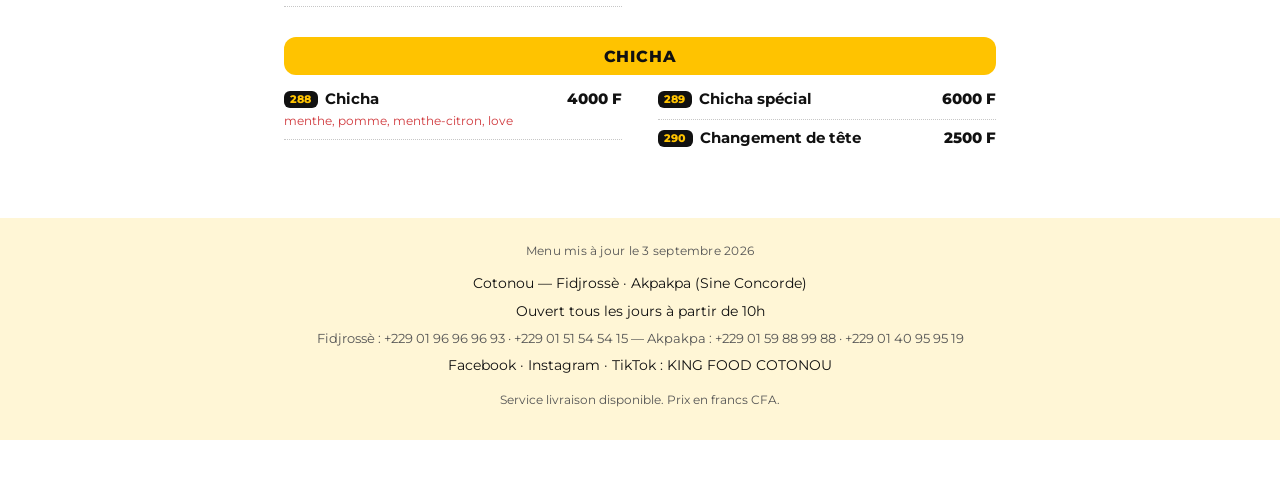
==== commit 9b6ed96e: "Page plus rapide à ouvrir : polices locales, logo allégé, affichage immédiat - Montserrat hébergée d" ====
--- a/index.html
+++ b/index.html
@@ -8,13 +8,11 @@
 <meta name="theme-color" content="#FFC300">
 <meta name="robots" content="index,follow">
 <link rel="manifest" href="manifest.webmanifest">
-<link rel="preload" href="menu.json" as="fetch" crossorigin="anonymous">
-<link rel="preconnect" href="https://fonts.googleapis.com">
-<link rel="preconnect" href="https://fonts.gstatic.com" crossorigin>
-<link href="https://fonts.googleapis.com/css2?family=Montserrat:wght@400;600;700;800;900&display=swap" rel="stylesheet">
+<link rel="preload" href="polices/montserrat-800.woff2" as="font" type="font/woff2" crossorigin>
+<link rel="stylesheet" href="polices/polices.css">
 <link rel="stylesheet" href="identite.css">
 <link rel="stylesheet" href="carte.css">
-<link rel="icon" href="icone-192.png">
+<link rel="icon" href="favicon.png" sizes="48x48">
 <link rel="apple-touch-icon" href="icone-192.png">
 </head>
 <body>
--- a/polices/polices.css
+++ b/polices/polices.css
@@ -0,0 +1,6 @@
+/* Montserrat (licence OFL), hébergée ici même : aucune connexion vers Google Fonts.
+   font-display: swap → le texte s'affiche tout de suite avec la police de secours,
+   Montserrat prend le relais dès qu'elle est arrivée. */
+@font-face{font-family:'Montserrat';font-style:normal;font-weight:400;font-display:swap;src:url(montserrat-400.woff2) format('woff2')}
+@font-face{font-family:'Montserrat';font-style:normal;font-weight:700;font-display:swap;src:url(montserrat-700.woff2) format('woff2')}
+@font-face{font-family:'Montserrat';font-style:normal;font-weight:800;font-display:swap;src:url(montserrat-800.woff2) format('woff2')}
--- a/carte.css
+++ b/carte.css
@@ -38,7 +38,7 @@
 .carte-kicker{
   margin:0;
   font-family:var(--kf-police-titre);
-  font-weight:900;
+  font-weight:800;
   text-transform:uppercase;
   letter-spacing:.14em;
   color:var(--kf-primaire);
@@ -47,7 +47,7 @@
 .carte-brand{
   font-family:var(--kf-police-titre);
   font-size:2rem;
-  font-weight:900;
+  font-weight:800;
   text-transform:uppercase;
   letter-spacing:.06em;
   margin:0;
@@ -137,7 +137,7 @@
   text-align:center;
   font-family:var(--kf-police-titre);
   font-size:1.02rem;
-  font-weight:900;
+  font-weight:800;
   text-transform:uppercase;
   letter-spacing:.05em;
 }
